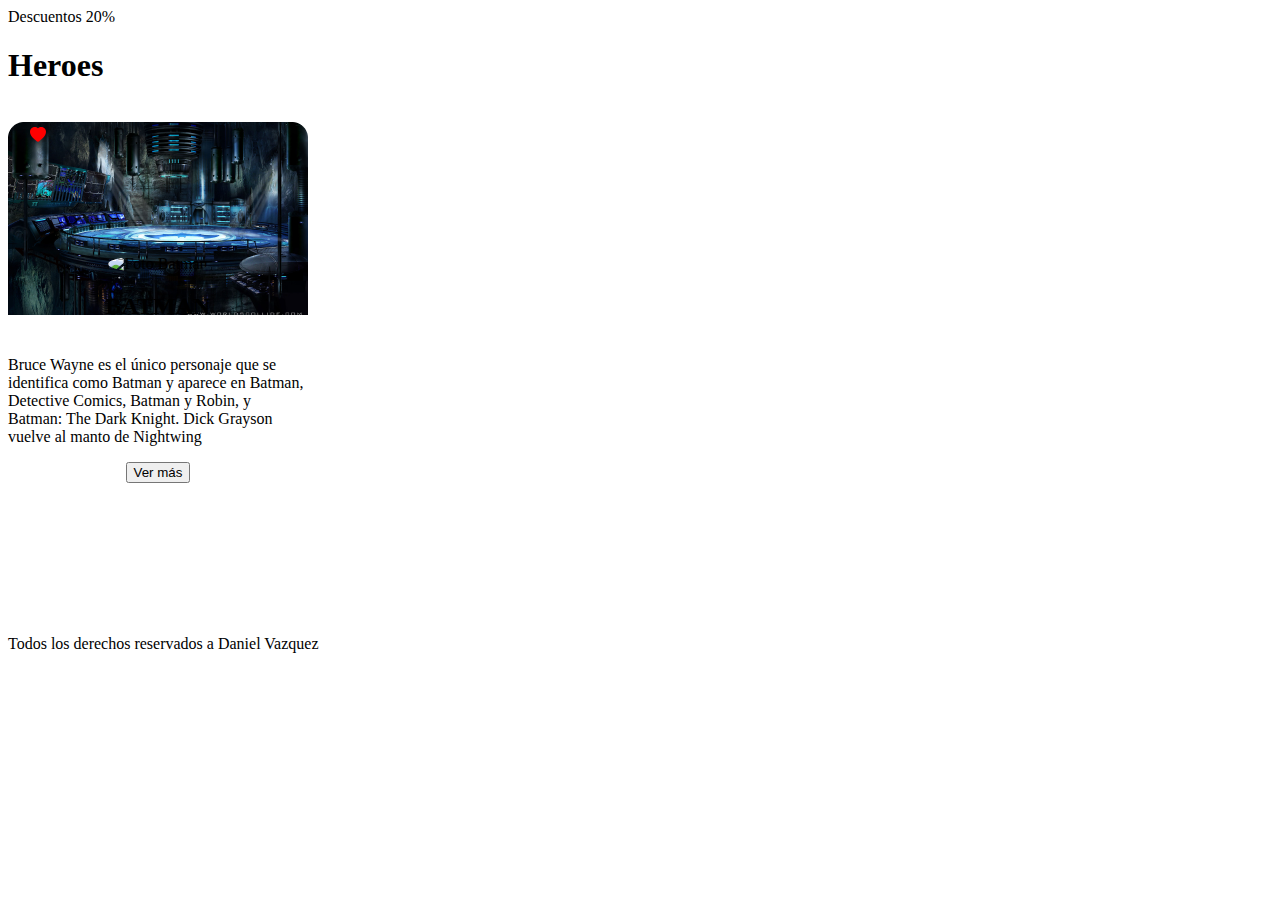
==== index.html @ 241daf10 "20-11 ok" ====
<!DOCTYPE html>
<html lang="en">
<head>
    <meta charset="UTF-8">
    <meta http-equiv="X-UA-Compatible" content="IE=edge">
    <meta name="viewport" content="width=device-width, initial-scale=1.0">
    <link rel="stylesheet" href="style.css">
    <title>SuperHeroes</title>
</head>
<body>
    <header>
        <div class="topheader">
            Descuentos 20%
        </div>
        <div class="headerprincipal">
            <h1>Heroes</h1>
        </div>
    
        <main>
            <section>
                <article>
                    <div>
                        <svg xmlns="http://www.w3.org/2000/svg" width="16" height="16" fill="currentColor" class="bi bi-heart-fill" viewBox="0 0 16 16">
                            <path fill-rule="evenodd" d="M8 1.314C12.438-3.248 23.534 4.735 8 15-7.534 4.736 3.562-3.248 8 1.314z"/>
                          </svg>
                          <img class="fondo" src="img/fondo-batman.png" alt="Fondo Baticueva">
                        </div>
                    <div class="descripcionfoto">
                        <img class="foto" src="/SuperHeroes/img/ligajusticia-batman.png" alt="Foto Batman">
                        <h2>BATMAN</h2>
                        <P>Bruce Wayne es el único personaje que se identifica como Batman y aparece en Batman, Detective Comics, Batman y Robin, y Batman: The Dark Knight. Dick Grayson vuelve al manto de Nightwing
                        </P>
                        <a href="#"><button>Ver más</button></a>
                    </div>
                    </article>

                
            </section>
        </main>

    <footer>
        Todos los derechos reservados a Daniel Vazquez
    </footer>
    </header>
</body>
</html>
---- style.css ----
article{
    width: 300px;
    height: 529px;
}
svg{
    fill: red;
    position: relative;
    top: 21px;
    right: 120px;
}
.fondo{
    width: 100%;
}
.foto{
    border-radius: 50%;
}
.descripcionfoto{
    position: relative;
    top: -60px;
}
article div{
    display: flex;
    align-items: center;
    flex-direction: column;
}
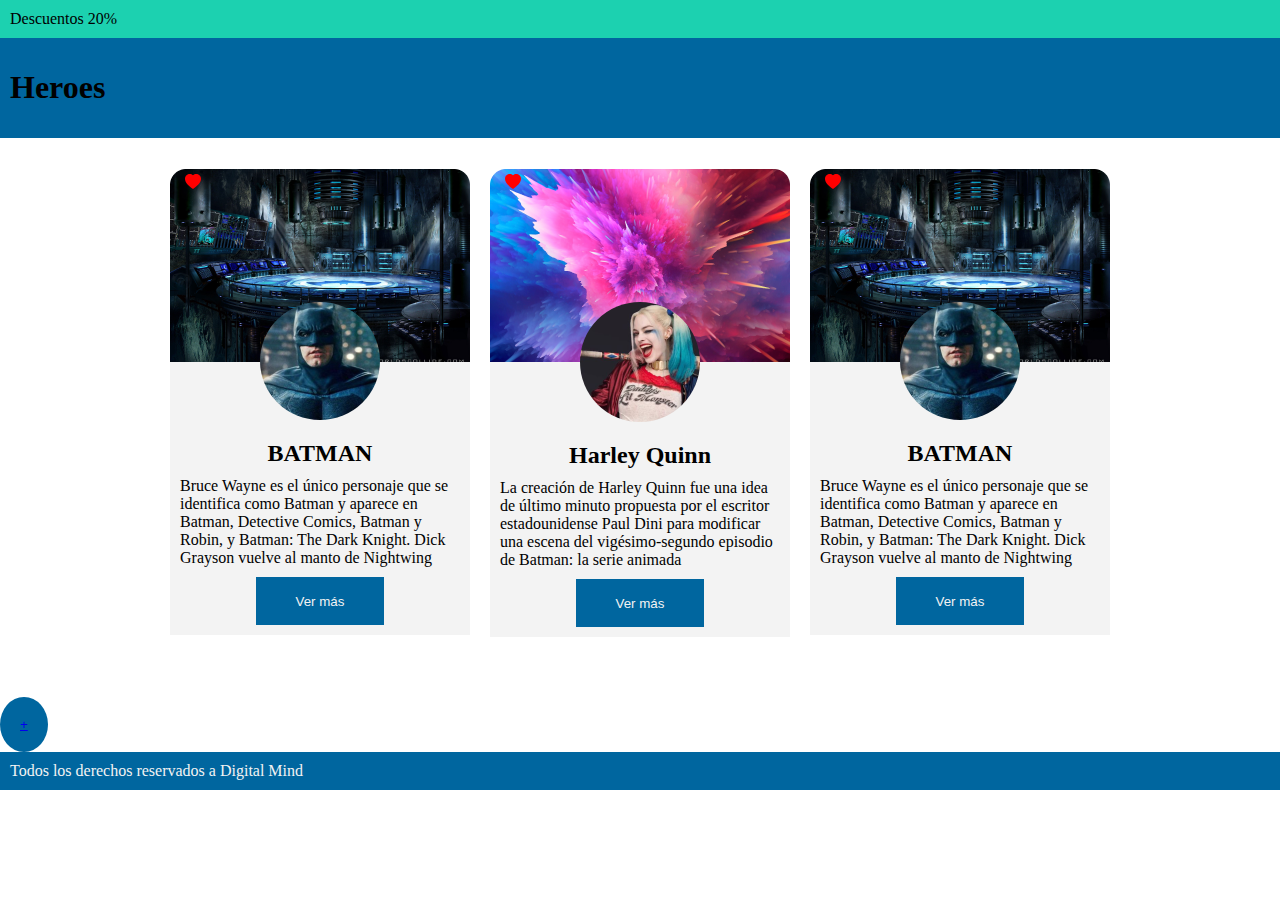
==== commit 68c5878f: "20-11 mod" ====
--- a/index.html
+++ b/index.html
@@ -15,31 +15,62 @@
         <div class="headerprincipal">
             <h1>Heroes</h1>
         </div>
-    
-        <main>
+    </header>
+    <main>
             <section>
                 <article>
-                    <div>
+                    <div class="superior">
                         <svg xmlns="http://www.w3.org/2000/svg" width="16" height="16" fill="currentColor" class="bi bi-heart-fill" viewBox="0 0 16 16">
                             <path fill-rule="evenodd" d="M8 1.314C12.438-3.248 23.534 4.735 8 15-7.534 4.736 3.562-3.248 8 1.314z"/>
                           </svg>
                           <img class="fondo" src="img/fondo-batman.png" alt="Fondo Baticueva">
                         </div>
                     <div class="descripcionfoto">
-                        <img class="foto" src="/SuperHeroes/img/ligajusticia-batman.png" alt="Foto Batman">
+                        <img class="foto" src="/img/ligajusticia-batman.png" alt="Foto Batman">
                         <h2>BATMAN</h2>
                         <P>Bruce Wayne es el único personaje que se identifica como Batman y aparece en Batman, Detective Comics, Batman y Robin, y Batman: The Dark Knight. Dick Grayson vuelve al manto de Nightwing
                         </P>
                         <a href="#"><button>Ver más</button></a>
                     </div>
-                    </article>
+                </article>
 
-                
+                <article>
+                        <div class="superior">
+                            <svg xmlns="http://www.w3.org/2000/svg" width="16" height="16" fill="currentColor" class="bi bi-heart-fill" viewBox="0 0 16 16">
+                                <path fill-rule="evenodd" d="M8 1.314C12.438-3.248 23.534 4.735 8 15-7.534 4.736 3.562-3.248 8 1.314z"/>
+                              </svg>
+                              <img class="fondo" src="img/fondo-quinn.png" alt="Fondo Harley">
+                            </div>
+                        <div class="descripcionfoto">
+                            <img class="foto" src="/img/ligajusticia-HarleyQuinn.png" alt="Foto Harley">
+                            <h2>Harley Quinn</h2>
+                            <P>La creación de Harley Quinn fue una idea de último minuto propuesta por el escritor estadounidense Paul Dini para modificar una escena del vigésimo-segundo episodio de Batman: la serie animada
+                            </P>
+                            <a href="#"><button>Ver más</button></a>
+                        </div>
+                </article>
+
+                <article>
+                            <div class="superior">
+                                <svg xmlns="http://www.w3.org/2000/svg" width="16" height="16" fill="currentColor" class="bi bi-heart-fill" viewBox="0 0 16 16">
+                                    <path fill-rule="evenodd" d="M8 1.314C12.438-3.248 23.534 4.735 8 15-7.534 4.736 3.562-3.248 8 1.314z"/>
+                                  </svg>
+                                  <img class="fondo" src="img/fondo-batman.png" alt="Fondo Baticueva">
+                                </div>
+                            <div class="descripcionfoto">
+                                <img class="foto" src="/img/ligajusticia-batman.png" alt="Foto Batman">
+                                <h2>BATMAN</h2>
+                                <P>Bruce Wayne es el único personaje que se identifica como Batman y aparece en Batman, Detective Comics, Batman y Robin, y Batman: The Dark Knight. Dick Grayson vuelve al manto de Nightwing
+                                </P>
+                                <a href="#"><button>Ver más</button></a>
+                            </div>
+                </article>
             </section>
-        </main>
-
+            
+    </main>
+    <div class="botonpag"><button><a href="/agregarheroes.html">+</a></button></div>
     <footer>
-        Todos los derechos reservados a Daniel Vazquez
+        Todos los derechos reservados a Digital Mind
     </footer>
     </header>
 </body>
--- a/style.css
+++ b/style.css
@@ -1,25 +1,86 @@
+body{
+    margin: 0;
+}
+.topheader{
+    background: #1CD1B0;
+    color: black;
+    padding: 10px;
+    
+}
+a button{
+    background-color: #00669f;
+    color: #f3f3f3;
+    width: 128.78px;
+height: 48.52px;
+border: 0px;
+
+}
+.headerprincipal{
+    color: black;
+    padding: 10px;
+    background-color: #00669f;
+    margin-top: 0px;
+
+}
 article{
     width: 300px;
     height: 529px;
 }
+article h2{
+    margin-bottom: 0;
+}
+article button{
+    margin-bottom: 10px;
+}
+article p {
+    margin: 10px;
+}
 svg{
     fill: red;
+
+    align-self: flex-start;
     position: relative;
     top: 21px;
-    right: 120px;
+    left: 15px;
 }
 .fondo{
     width: 100%;
 }
-.foto{
+.foto{width: 40%;
     border-radius: 50%;
+    z-index: 2;
+
+}
+.superior{
+    position: relative;
+    z-index: 1;
 }
 .descripcionfoto{
     position: relative;
     top: -60px;
+    background-color: #f3f3f3;
 }
 article div{
     display: flex;
     align-items: center;
     flex-direction: column;
 }
+section{
+    display: flex;
+    gap: 20px;
+    flex-wrap: nowrap;
+    justify-content: center;
+    margin: 15px;
+}
+.botonpag button{
+    background-color: #00669f;
+    color:white;
+    border-radius: 50%;
+    padding: 20px;
+    border: 0;
+    }
+footer{
+    background-color: #00669f;
+    color: #f3f3f3;
+    padding: 10px;
+}
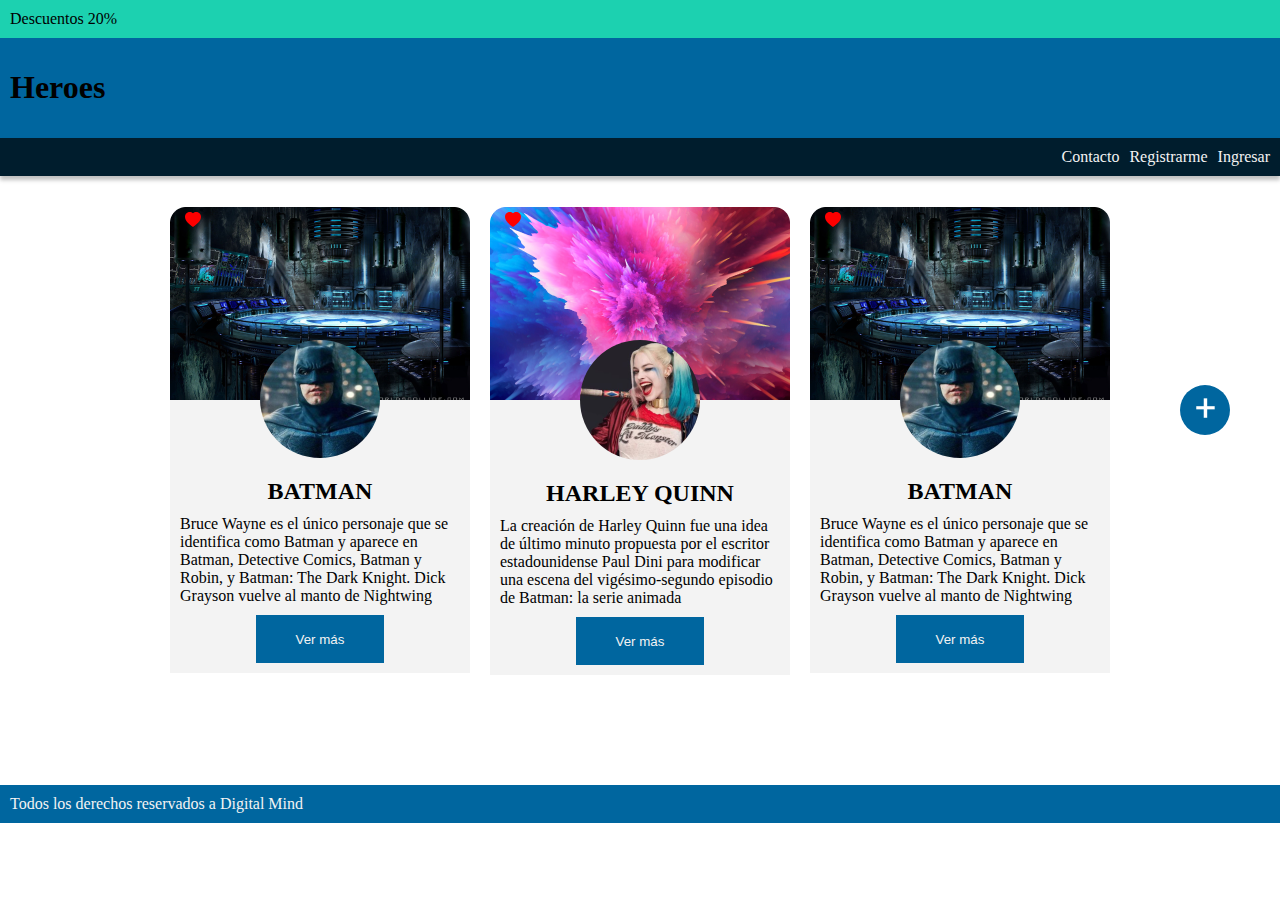
==== commit a563bd01: "21-11 hoja 2" ====
--- a/index.html
+++ b/index.html
@@ -4,7 +4,7 @@
     <meta charset="UTF-8">
     <meta http-equiv="X-UA-Compatible" content="IE=edge">
     <meta name="viewport" content="width=device-width, initial-scale=1.0">
-    <link rel="stylesheet" href="style.css">
+    <link rel="stylesheet" href="/css/style.css">
     <title>SuperHeroes</title>
 </head>
 <body>
@@ -14,6 +14,11 @@
         </div>
         <div class="headerprincipal">
             <h1>Heroes</h1>
+        </div>
+        <div class="barramenu">
+            <a href="#">Contacto</a>
+            <a href="#">Registrarme</a>
+            <a href="#">Ingresar</a>
         </div>
     </header>
     <main>
@@ -43,7 +48,7 @@
                             </div>
                         <div class="descripcionfoto">
                             <img class="foto" src="/img/ligajusticia-HarleyQuinn.png" alt="Foto Harley">
-                            <h2>Harley Quinn</h2>
+                            <h2>HARLEY QUINN</h2>
                             <P>La creación de Harley Quinn fue una idea de último minuto propuesta por el escritor estadounidense Paul Dini para modificar una escena del vigésimo-segundo episodio de Batman: la serie animada
                             </P>
                             <a href="#"><button>Ver más</button></a>
@@ -65,10 +70,12 @@
                                 <a href="#"><button>Ver más</button></a>
                             </div>
                 </article>
+
             </section>
+            <div class="botonpag"><a href="/agregarheroes.html"><button><img src="/img/+.png" alt="+"></button></a></div>
             
     </main>
-    <div class="botonpag"><button><a href="/agregarheroes.html">+</a></button></div>
+        
     <footer>
         Todos los derechos reservados a Digital Mind
     </footer>
--- a/css/style.css
+++ b/css/style.css
@@ -0,0 +1,106 @@
+body{
+    margin: 0;
+}
+.topheader{
+    background: #1CD1B0;
+    color: black;
+    padding: 10px;
+}
+a button{
+    background-color: #00669f;
+    color: #f3f3f3;
+    width: 128.78px;
+height: 48.52px;
+border: 0px;
+
+}
+.headerprincipal{
+    color: black;
+    padding: 10px;
+    background-color: #00669f;
+    margin-top: 0px;
+}
+article{
+    width: 300px;
+    height: 529px;
+}
+article h2{
+    margin-bottom: 0;
+}
+article button{
+    margin-bottom: 10px;
+}
+article p {
+    margin: 10px;
+}
+.barramenu{
+    padding: 10px;
+    background: #001D2D;
+box-shadow: 0px 4px 4px rgba(0, 0, 0, 0.25);
+display: flex;
+justify-content: end;
+gap: 10px;
+}
+.barramenu a{
+    text-decoration: none;
+color: #f3f3f3;
+}
+svg{
+    fill: red;
+
+    align-self: flex-start;
+    position: relative;
+    top: 21px;
+    left: 15px;
+}
+.fondo{
+    width: 100%;
+}
+.foto{width: 40%;
+    border-radius: 50%;
+    z-index: 2;
+
+}
+.superior{
+    position: relative;
+    z-index: 1;
+}
+.descripcionfoto{
+    position: relative;
+    top: -60px;
+    background-color: #f3f3f3;
+}
+article div{
+    display: flex;
+    align-items: center;
+    flex-direction: column;
+}
+section{
+    display: flex;
+    gap: 20px;
+    flex-wrap: nowrap;
+    justify-content: center;
+    margin: 15px;
+}
+.botonpag{
+    display: flex;
+    position: relative;
+    justify-content: flex-end;
+    top: -350px;
+    right: 50px;
+
+}
+.botonpag button{
+    width: 50px;
+    height: 50px;
+    border-radius: 55%;
+
+}
+.botonpag button img{
+    width: 50%;}
+footer{
+    background-color: #00669f;
+    color: #f3f3f3;
+    padding: 10px;
+}
+
